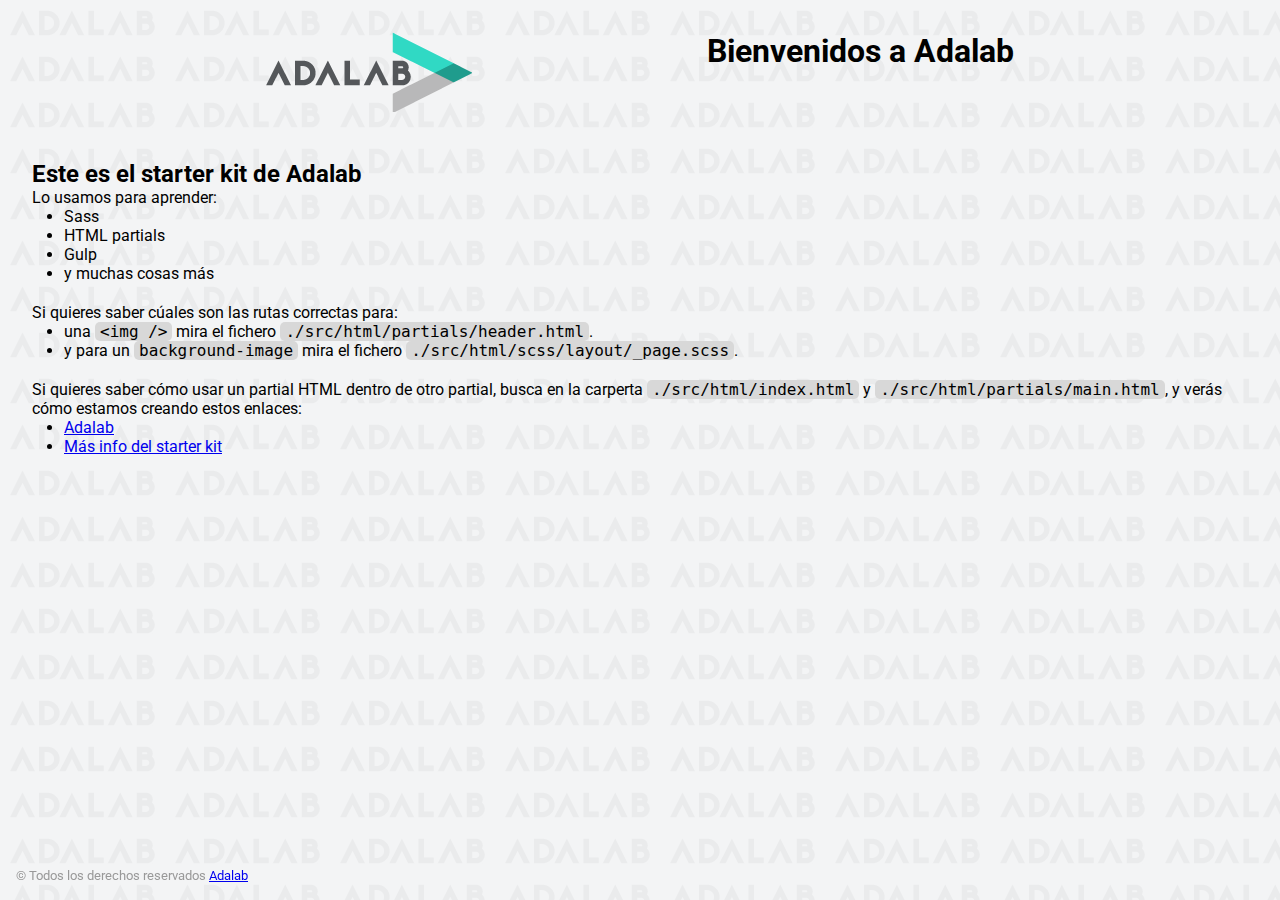
==== docs/index.html @ 85dc3a4f "initial commit web starter kit and menu" ====
<!DOCTYPE html>
<html lang="es">
  <head>
    <meta charset="UTF-8" />
    <meta name="viewport" content="width=device-width, initial-scale=1" />
    <title>Adalab Web Starter Kit</title>
    <link href="https://fonts.googleapis.com/css?family=Roboto&display=swap" rel="stylesheet" />
    <link rel="stylesheet" href="./assets/css/main.css" />
    <link rel="icon" href="./assets/images/favicon.png" />
  </head>

  <body>
    <div class="page">
      <header class="page__header">
        <img src="./assets/images/logo-adalab.png" alt="Adalab">
        <h1>Bienvenidos a Adalab</h1>
      </header>

      <main class="page__main">
        <h2>Este es el starter kit de Adalab</h2>
        <p>Lo usamos para aprender:</p>
        <ul class="main__list">
          <li>Sass</li>
          <li>HTML partials</li>
          <li>Gulp</li>
          <li>y muchas cosas más</li>
        </ul>
        <p>Si quieres saber cúales son las rutas correctas para:</p>
        <ul class="main__list">
          <li>
            una <code class="code">&lt;img /&gt;</code> mira el fichero
            <code class="code">./src/html/partials/header.html</code>.
          </li>
          <li>
            y para un <code class="code">background-image</code> mira el fichero
            <code class="code">./src/html/scss/layout/_page.scss</code>.
          </li>
        </ul>
        <p>
          Si quieres saber cómo usar un partial HTML dentro de otro partial, busca en la carperta
          <code class="code">./src/html/index.html</code> y
          <code class="code">./src/html/partials/main.html</code>, y verás cómo estamos creando estos
          enlaces:
        </p>
        <ul class="main__list">
          <li>
            <a class="link__adalab" href="https://adalab.es">Adalab</a>

          </li>
          <li>
            <a class="" href="./more-info.html">Más info del starter kit</a>

          </li>
        </ul>
      </main>

      <footer class="page__footer">
        <small>
          &copy; Todos los derechos reservados
          <a class="link__adalab" href="https://adalab.es">Adalab</a>

        </small>
      </footer>

    </div>
    <script src="./assets/js/main.js"></script>
  </body>
</html>
---- docs/assets/css/main.css ----
*{box-sizing:border-box;margin:0;padding:0}.code{font-size:16px;background:#d8d8d8;padding:0 5px;border-radius:5px}.link__adalab:hover{background-color:#099d8d;color:#fff}.link__github:hover{background-color:#CCC;color:#000}body{padding:2rem;height:100vh;background-image:url("../images/bg-adalab.png");background-color:#f3f4f5;font-family:"Roboto",sans-serif}.page__header{display:flex;justify-content:space-evenly;margin-bottom:3rem}.page__footer{position:fixed;left:0;bottom:0;width:100vw;padding:1rem;color:#999}.main__list{padding-left:2rem;padding-bottom:20px}
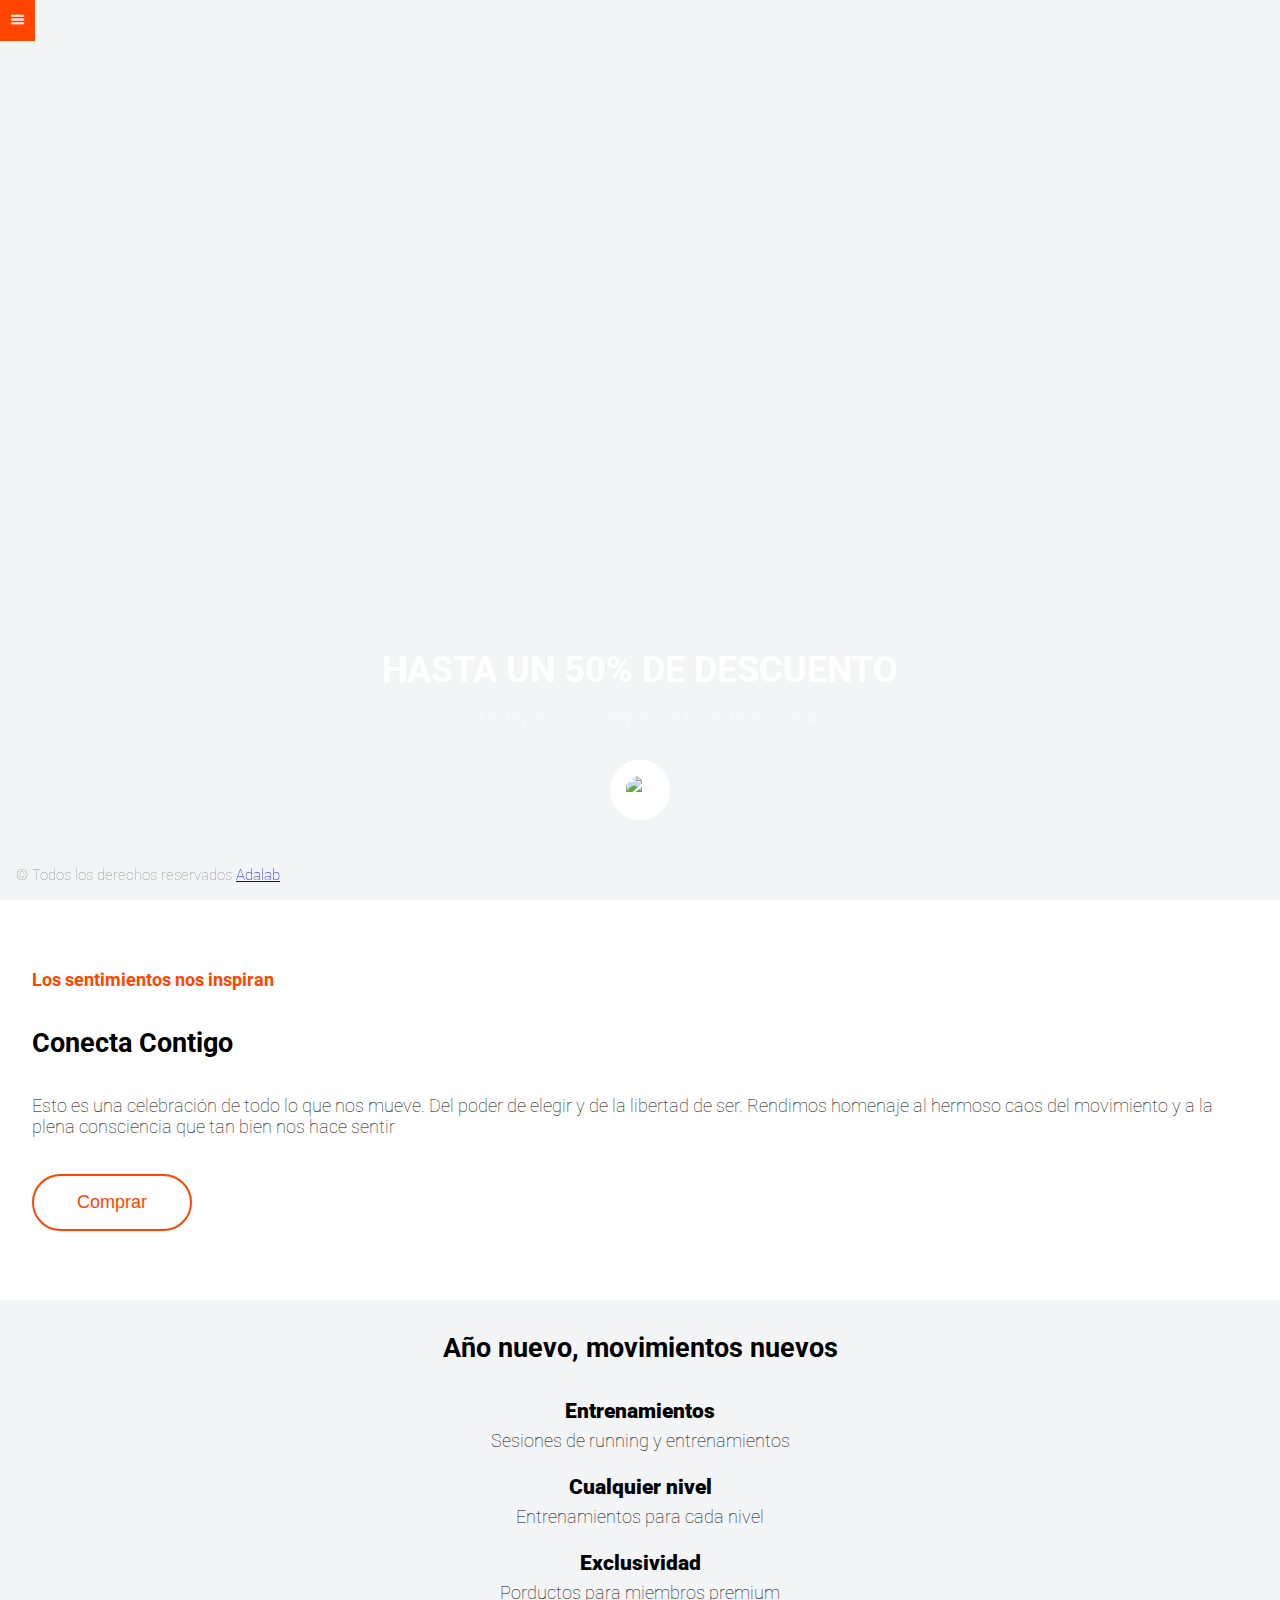
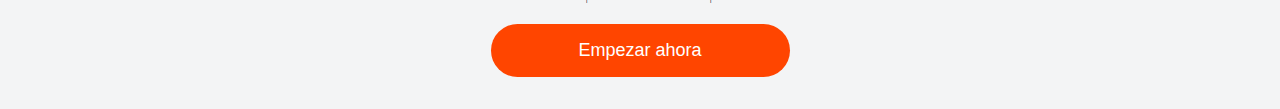
==== commit 55d8e353: "docs" ====
--- a/docs/index.html
+++ b/docs/index.html
@@ -3,8 +3,11 @@
   <head>
     <meta charset="UTF-8" />
     <meta name="viewport" content="width=device-width, initial-scale=1" />
-    <title>Adalab Web Starter Kit</title>
-    <link href="https://fonts.googleapis.com/css?family=Roboto&display=swap" rel="stylesheet" />
+    <title>Proyecto de Virginia</title>
+    <link
+      href="https://fonts.googleapis.com/css?family=Roboto"
+      rel="stylesheet"
+    />
     <link rel="stylesheet" href="./assets/css/main.css" />
     <link rel="icon" href="./assets/images/favicon.png" />
   </head>
@@ -12,46 +15,60 @@
   <body>
     <div class="page">
       <header class="page__header">
-        <img src="./assets/images/logo-adalab.png" alt="Adalab">
-        <h1>Bienvenidos a Adalab</h1>
+        <nav class="menu">
+          <img
+            src="./assets/images/menu-icon.png"
+            alt="menu icon"
+            width="15px"
+            height="15px"
+          />
+        </nav>
       </header>
 
-      <main class="page__main">
-        <h2>Este es el starter kit de Adalab</h2>
-        <p>Lo usamos para aprender:</p>
-        <ul class="main__list">
-          <li>Sass</li>
-          <li>HTML partials</li>
-          <li>Gulp</li>
-          <li>y muchas cosas más</li>
-        </ul>
-        <p>Si quieres saber cúales son las rutas correctas para:</p>
-        <ul class="main__list">
-          <li>
-            una <code class="code">&lt;img /&gt;</code> mira el fichero
-            <code class="code">./src/html/partials/header.html</code>.
-          </li>
-          <li>
-            y para un <code class="code">background-image</code> mira el fichero
-            <code class="code">./src/html/scss/layout/_page.scss</code>.
-          </li>
-        </ul>
-        <p>
-          Si quieres saber cómo usar un partial HTML dentro de otro partial, busca en la carperta
-          <code class="code">./src/html/index.html</code> y
-          <code class="code">./src/html/partials/main.html</code>, y verás cómo estamos creando estos
-          enlaces:
-        </p>
-        <ul class="main__list">
-          <li>
-            <a class="link__adalab" href="https://adalab.es">Adalab</a>
+      <main>
+        <section class="section1">
+          <div class="title">
+            <h1>Hasta un 50% de descuento</h1>
+            <p>Ya estan aqui las ofertas de fin de temporada</p>
+            <img
+              class="scroll-down"
+              src="/assets/images/ico-scroll-down.svg"
+              alt="ico-scroll-down"
+              width="60px"
+              height="60px" />
+          </div>
+        </section>
+        <section class="section2">
+          <h4 class="title2">Los sentimientos nos inspiran</h4>
+          <h2>Conecta Contigo</h2>
+          <p>
+            Esto es una celebración de todo lo que nos mueve. Del poder de elegir y de
+            la libertad de ser. Rendimos homenaje al hermoso caos del movimiento y a
+            la plena consciencia que tan bien nos hace sentir
+          </p>
 
-          </li>
-          <li>
-            <a class="" href="./more-info.html">Más info del starter kit</a>
+          <button class="boton-comprar">Comprar</button>
+        </section>
+        <section class="section3">
+          <h2>Año nuevo, movimientos nuevos</h2>
+          <div class="wrapper">
+            <div class="item">
+              <h3>Entrenamientos</h3>
+              <p>Sesiones de running y entrenamientos</p>
+            </div>
+            <div class="item">
+              <h3>Cualquier nivel</h3>
+              <p>Entrenamientos para cada nivel</p>
+            </div>
 
-          </li>
-        </ul>
+            <div class="item">
+              <h3>Exclusividad</h3>
+              <p>Porductos para miembros premium</p>
+            </div>
+
+            <button class="empezar-ahora">Empezar ahora</button>
+          </div>
+        </section>
       </main>
 
       <footer class="page__footer">
--- a/docs/assets/css/main.css
+++ b/docs/assets/css/main.css
@@ -1 +1 @@
-*{box-sizing:border-box;margin:0;padding:0}.code{font-size:16px;background:#d8d8d8;padding:0 5px;border-radius:5px}.link__adalab:hover{background-color:#099d8d;color:#fff}.link__github:hover{background-color:#CCC;color:#000}body{padding:2rem;height:100vh;background-image:url("../images/bg-adalab.png");background-color:#f3f4f5;font-family:"Roboto",sans-serif}.page__header{display:flex;justify-content:space-evenly;margin-bottom:3rem}.page__footer{position:fixed;left:0;bottom:0;width:100vw;padding:1rem;color:#999}.main__list{padding-left:2rem;padding-bottom:20px}
+*{box-sizing:border-box;margin:0;padding:0}.code{font-size:16px;background:#d8d8d8;padding:0 5px;border-radius:5px}.link__adalab:hover{background-color:#099d8d;color:#fff}.link__github:hover{background-color:#CCC;color:#000}body{height:100vh;background-color:#f3f4f5;font-family:"Roboto",sans-serif;font-style:normal;font-weight:100;font-size:18px}.page__header{display:flex;justify-content:space-evenly}.menu{background-color:orangered;position:fixed;left:0;top:0;padding:10px;z-index:1}.section1{height:100vh;width:100%;background-image:url("/assets/images/cover.jpeg");background-size:cover;background-repeat:no-repeat;background-position:40%;display:flex;flex-direction:column;justify-content:flex-end}.section1 h1{text-transform:uppercase;margin-bottom:1rem;text-align:center}.scroll-down{background-color:white;padding:1rem;border-radius:50%;margin-top:2rem;margin-bottom:3rem}.title{color:white;margin-left:auto;margin-right:auto;padding:2rem;align-items:center;display:flex;flex-direction:column}.section2{height:400px;padding:2rem;background-color:white;display:flex;justify-content:space-evenly;flex-direction:column}.title2{color:orangered}.boton-comprar{color:orangered;background-color:white;border-radius:9rem;border:2px solid orangered;padding:1rem;width:160px;font-size:large}.section3{padding:2rem;display:flex;flex-direction:column;align-items:center}.section3 h2{text-align:center;padding-left:1.5rem;padding-right:1.5rem}.wrapper{display:grid;grid-template-columns:1fr;grid-template-rows:1fr 1fr 1fr;gap:1rem;margin-top:2rem}.item{line-height:30px;text-align:center;font-size:18px}.item h3{font-weight:900}.empezar-ahora{background-color:orangered;color:white;border-radius:7rem;border:none;padding:1rem;font-size:large}.page__footer{position:fixed;left:0;bottom:0;width:100vw;padding:1rem;color:#999}.main__list{padding-left:2rem;padding-bottom:20px}
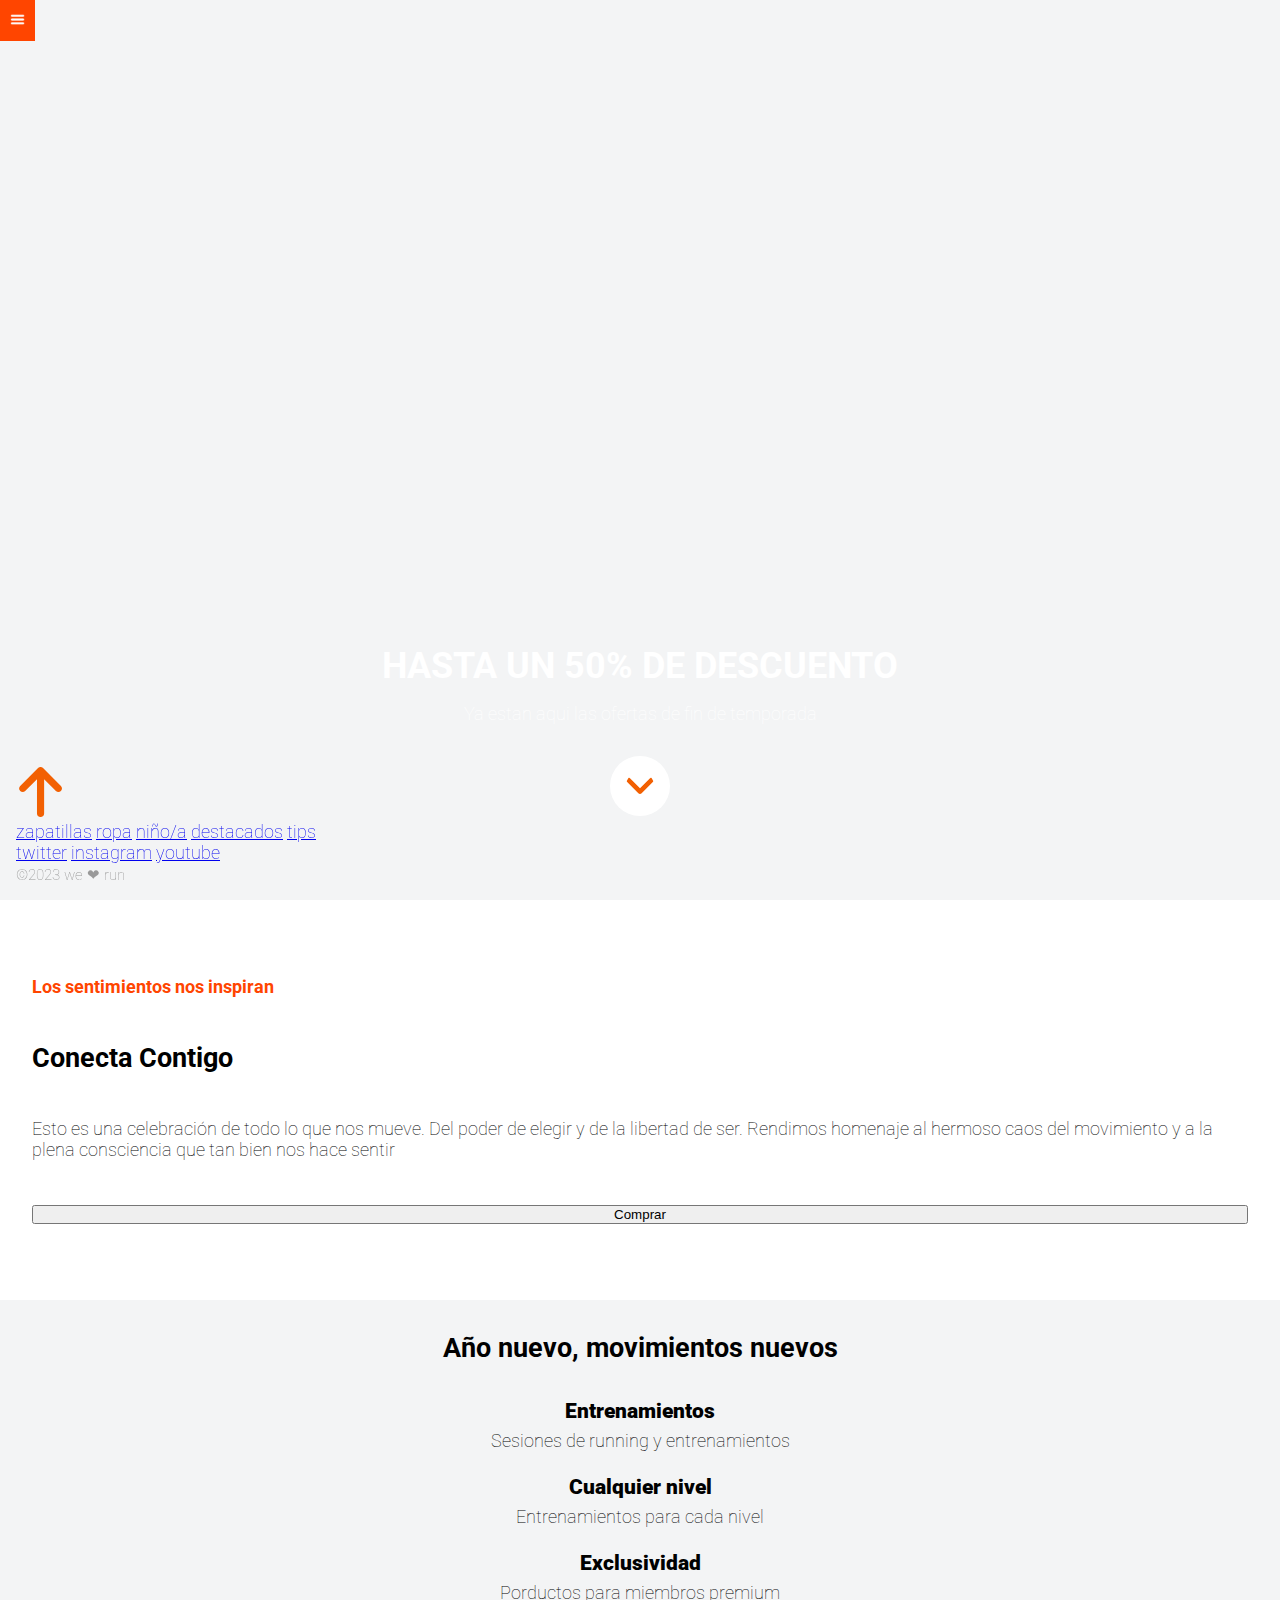
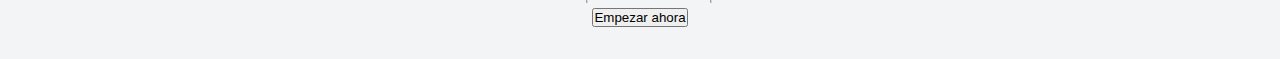
==== commit 575c117c: "docs" ====
--- a/docs/index.html
+++ b/docs/index.html
@@ -16,26 +16,29 @@
     <div class="page">
       <header class="page__header">
         <nav class="menu">
-          <img
-            src="./assets/images/menu-icon.png"
-            alt="menu icon"
-            width="15px"
-            height="15px"
-          />
+          <a href="https://adalab.es/">
+            <img
+              src="./assets/images/menu-icon.png"
+              alt="menu icon"
+              width="15px"
+              height="15px" />
+          </a>
         </nav>
       </header>
 
       <main>
         <section class="section1">
           <div class="title">
-            <h1>Hasta un 50% de descuento</h1>
+            <h1 id="top">Hasta un 50% de descuento</h1>
             <p>Ya estan aqui las ofertas de fin de temporada</p>
-            <img
-              class="scroll-down"
-              src="/assets/images/ico-scroll-down.svg"
-              alt="ico-scroll-down"
-              width="60px"
-              height="60px" />
+            <a href="#new-year">
+              <img
+                class="scroll-down"
+                src="./assets/images/ico-scroll-down.svg"
+                alt="ico-scroll-down"
+                width="60px"
+                height="60px" />
+            </a>
           </div>
         </section>
         <section class="section2">
@@ -47,10 +50,10 @@
             la plena consciencia que tan bien nos hace sentir
           </p>
 
-          <button class="boton-comprar">Comprar</button>
+          <button class="buy-button">Comprar</button>
         </section>
         <section class="section3">
-          <h2>Año nuevo, movimientos nuevos</h2>
+          <h2 id="new-year">Año nuevo, movimientos nuevos</h2>
           <div class="wrapper">
             <div class="item">
               <h3>Entrenamientos</h3>
@@ -65,18 +68,41 @@
               <h3>Exclusividad</h3>
               <p>Porductos para miembros premium</p>
             </div>
-
-            <button class="empezar-ahora">Empezar ahora</button>
           </div>
+          <button class="start-button">Empezar ahora</button>
         </section>
       </main>
 
       <footer class="page__footer">
-        <small>
-          &copy; Todos los derechos reservados
-          <a class="link__adalab" href="https://adalab.es">Adalab</a>
+        <a href="#top">
+          <img
+            class="arrow"
+            src="./assets/images/ico-arrow.svg"
+            width="50px"
+            height="50px"
+            alt="arrow" />
+        </a>
 
-        </small>
+        <div class="footer-section-wraper">
+          <div class="footer-section">
+            <a href="https://adalab.es/">zapatillas</a>
+            <a href="https://adalab.es/">ropa</a>
+            <a href="https://adalab.es/">niño/a</a>
+            <a href="https://adalab.es/">destacados</a>
+            <a href="https://adalab.es/">tips</a>
+          </div>
+
+          <div class="footer-section">
+            <a href="https://adalab.es/">twitter</a>
+            <a href="https://adalab.es/">instagram</a>
+            <a href="https://adalab.es/">youtube</a>
+          </div>
+        </div>
+
+        <div class="footer-section copyright">
+          <small>&copy;2023</small>
+          <small>we &#10084; run</small>
+        </div>
       </footer>
 
     </div>
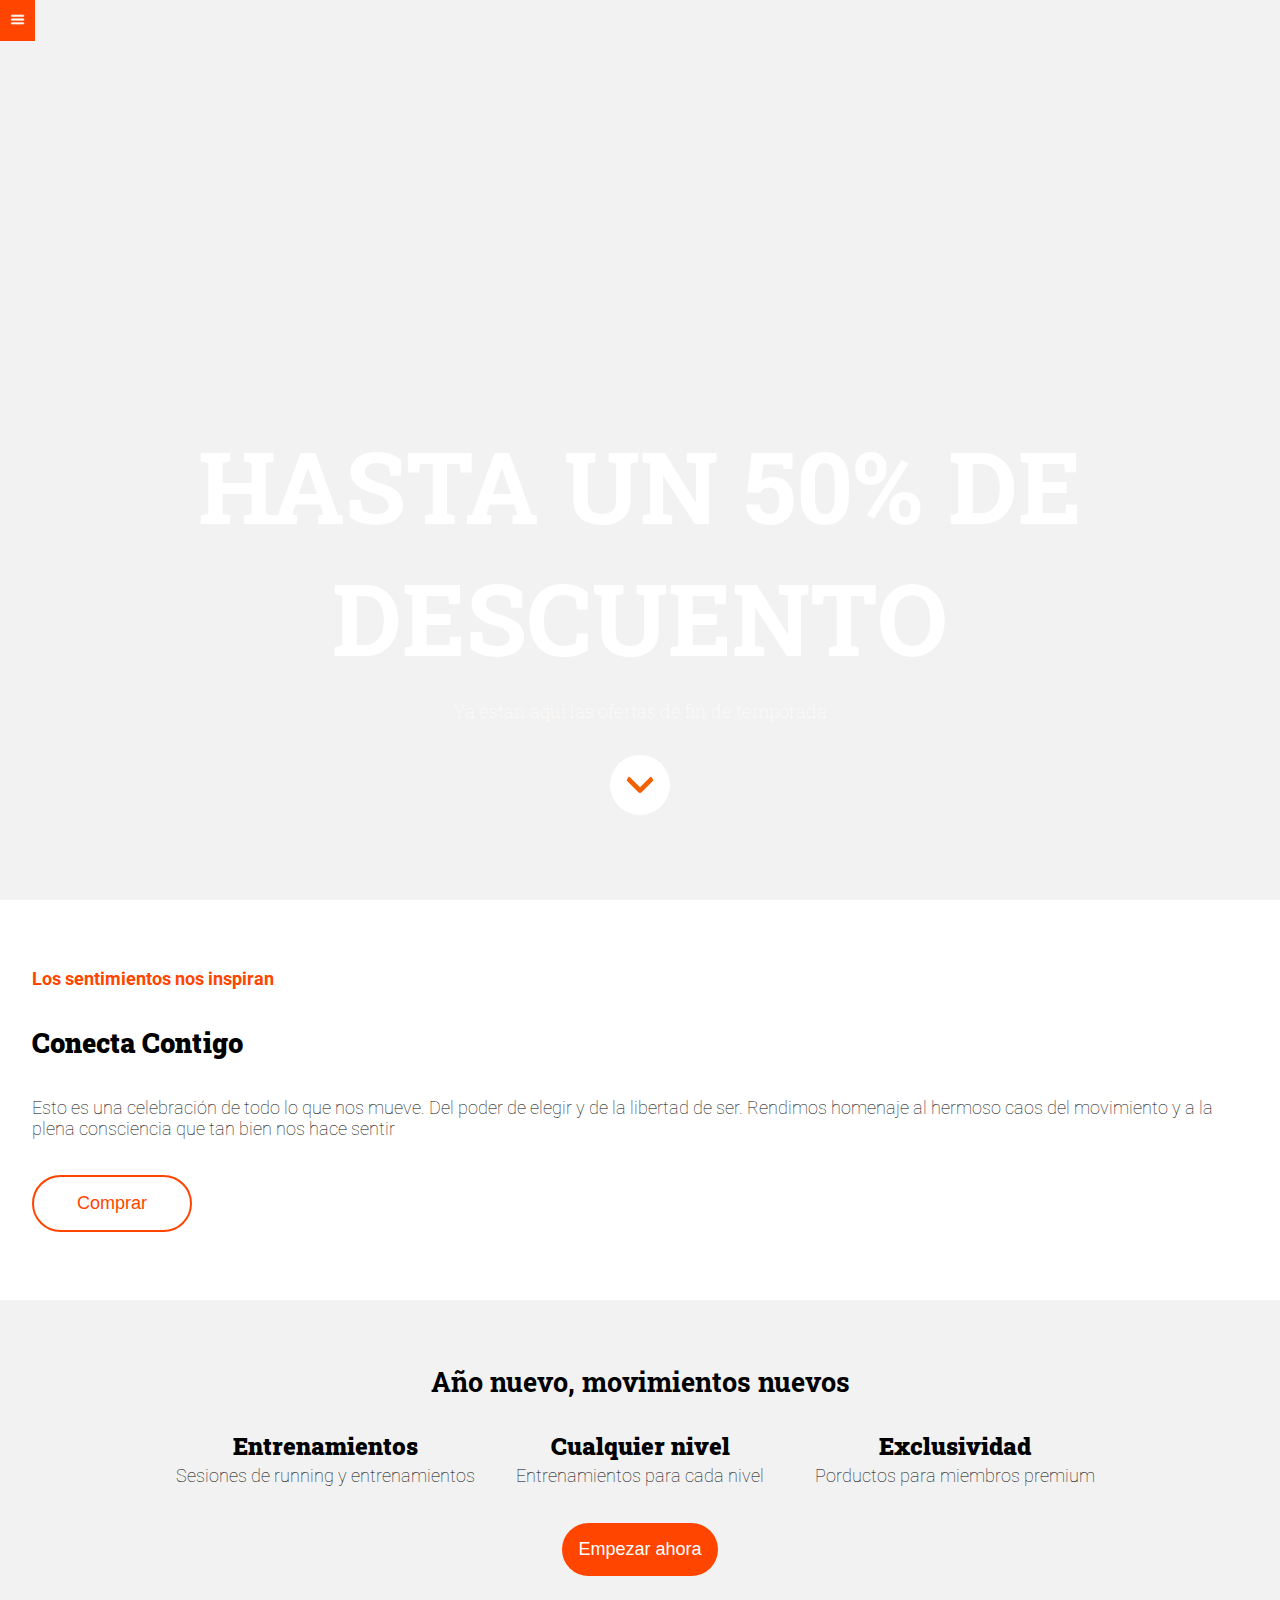
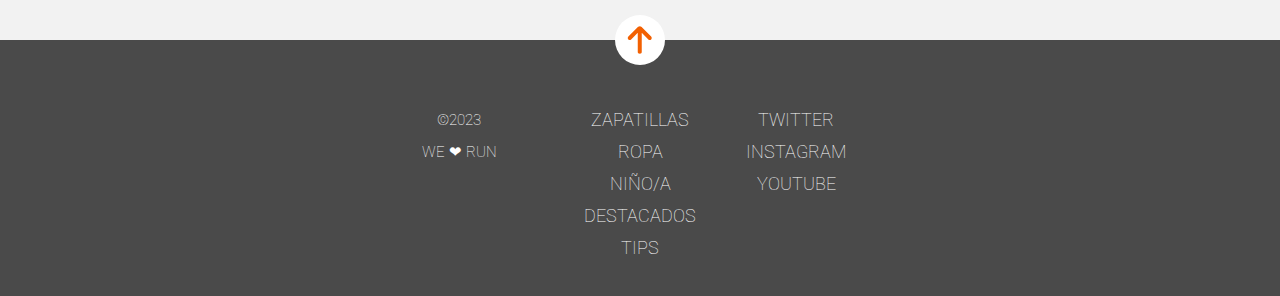
==== commit 3ec7233a: "update fonts" ====
--- a/docs/index.html
+++ b/docs/index.html
@@ -6,8 +6,10 @@
     <title>Proyecto de Virginia</title>
     <link
       href="https://fonts.googleapis.com/css?family=Roboto"
-      rel="stylesheet"
-    />
+      rel="stylesheet" />
+    <link
+      href="https://fonts.googleapis.com/css2?family=Roboto+Slab&display=swap"
+      rel="stylesheet" />
     <link rel="stylesheet" href="./assets/css/main.css" />
     <link rel="icon" href="./assets/images/favicon.png" />
   </head>
--- a/docs/assets/css/main.css
+++ b/docs/assets/css/main.css
@@ -1 +1 @@
-*{box-sizing:border-box;margin:0;padding:0}.code{font-size:16px;background:#d8d8d8;padding:0 5px;border-radius:5px}.link__adalab:hover{background-color:#099d8d;color:#fff}.link__github:hover{background-color:#CCC;color:#000}body{height:100vh;background-color:#f3f4f5;font-family:"Roboto",sans-serif;font-style:normal;font-weight:100;font-size:18px}.page__header{display:flex;justify-content:space-evenly}.menu{background-color:orangered;position:fixed;left:0;top:0;padding:10px;z-index:1}.section1{height:100vh;width:100%;background-image:url("/assets/images/cover.jpeg");background-size:cover;background-repeat:no-repeat;background-position:40%;display:flex;flex-direction:column;justify-content:flex-end}.section1 h1{text-transform:uppercase;margin-bottom:1rem;text-align:center}.scroll-down{background-color:white;padding:1rem;border-radius:50%;margin-top:2rem;margin-bottom:3rem}.title{color:white;margin-left:auto;margin-right:auto;padding:2rem;align-items:center;display:flex;flex-direction:column}.section2{height:400px;padding:2rem;background-color:white;display:flex;justify-content:space-evenly;flex-direction:column}.title2{color:orangered}.boton-comprar{color:orangered;background-color:white;border-radius:9rem;border:2px solid orangered;padding:1rem;width:160px;font-size:large}.section3{padding:2rem;display:flex;flex-direction:column;align-items:center}.section3 h2{text-align:center;padding-left:1.5rem;padding-right:1.5rem}.wrapper{display:grid;grid-template-columns:1fr;grid-template-rows:1fr 1fr 1fr;gap:1rem;margin-top:2rem}.item{line-height:30px;text-align:center;font-size:18px}.item h3{font-weight:900}.empezar-ahora{background-color:orangered;color:white;border-radius:7rem;border:none;padding:1rem;font-size:large}.page__footer{position:fixed;left:0;bottom:0;width:100vw;padding:1rem;color:#999}.main__list{padding-left:2rem;padding-bottom:20px}
+*{box-sizing:border-box;margin:0;padding:0}.code{font-size:16px;background:#d8d8d8;padding:0 5px;border-radius:5px}.link__adalab:hover{background-color:#099d8d;color:#fff}.link__github:hover{background-color:#CCC;color:#000}body{height:100vh;background-color:#f2f2f2;font-family:"Roboto",sans-serif;font-style:normal;font-weight:100;font-size:18px}.page__header{display:flex;justify-content:space-evenly}.menu{background-color:orangered;position:fixed;left:0;top:0;padding:10px;z-index:1}.section1{font-family:'Roboto Slab', serif;height:100vh;width:100%;background-image:url("../images/cover.jpeg");background-size:cover;background-repeat:no-repeat;background-position:40%;display:flex;flex-direction:column;justify-content:flex-end}.section1 h1{text-transform:uppercase;margin-bottom:1rem;text-align:center;font-size:30px}@media screen and (min-width: 768px){.section1 h1{font-size:75px}}@media screen and (min-width: 1024px){.section1 h1{font-size:100px}}.scroll-down{background-color:white;padding:1rem;border-radius:50%;margin-top:2rem;margin-bottom:3rem}.title{color:white;margin-left:auto;margin-right:auto;padding:2rem;align-items:center;display:flex;flex-direction:column}.section2{height:400px;padding:2rem;background-color:white;display:flex;justify-content:space-evenly;flex-direction:column}.section2 h2{font-family:'Roboto Slab', serif;font-weight:900}.title2{color:orangered}.buy-button{color:orangered;background-color:white;border-radius:9rem;border:2px solid orangered;padding:1rem;width:160px;font-size:large}.buy-button:hover{transform:scale(1.2);transition:all 1s ease-out}.section3{padding:4rem;display:flex;flex-direction:column;align-items:center}.section3 h2{text-align:center;padding-left:1.5rem;padding-right:1.5rem;font-family:'Roboto Slab', serif}.wrapper{display:grid;grid-template-columns:1fr;grid-template-rows:1fr 1fr 1fr;gap:1rem;margin-top:2rem}.wrapper h3{font-family:'Roboto Slab', serif;font-size:18px}@media screen and (min-width: 768px){.wrapper{grid-template-columns:1fr 1fr 1fr;grid-template-rows:1fr}}.item{line-height:30px;text-align:center;font-size:18px}.item h3{font-weight:900;font-size:24px}.start-button{background-color:orangered;color:white;border-radius:7rem;border:none;padding:1rem;font-size:large;margin-top:2rem}.start-button:hover{transform:scale(1.2);transition:all 1s ease-out;background-color:aqua}.page__footer{left:0;bottom:0;width:100vw;padding:2rem;color:#999;background-color:#4a4a4a;line-height:2rem;position:relative;display:flex;flex-direction:column;justify-content:space-evenly}.arrow{background-color:white;border-radius:50%;padding:0.7rem;position:absolute;top:-25px;left:0;right:0;margin-left:auto;margin-right:auto}.footer-section-wraper{display:flex;justify-content:space-between;flex-direction:column}.footer-section{color:white;text-transform:uppercase;display:flex;flex-direction:column;text-align:center;margin-top:2rem}@media screen and (min-width: 768px){.page__footer{flex-direction:row-reverse;padding-left:20%;padding-right:20%}.footer-section-wraper{flex-direction:row;flex-grow:2;justify-content:space-evenly}}@media screen and (min-width: 1024px){.page__footer{flex-direction:row-reverse;padding-left:30%;padding-right:30%}}.footer-section a{color:inherit;text-decoration:none}.copyright{flex-grow:1}.main__list{padding-left:2rem;padding-bottom:20px}
